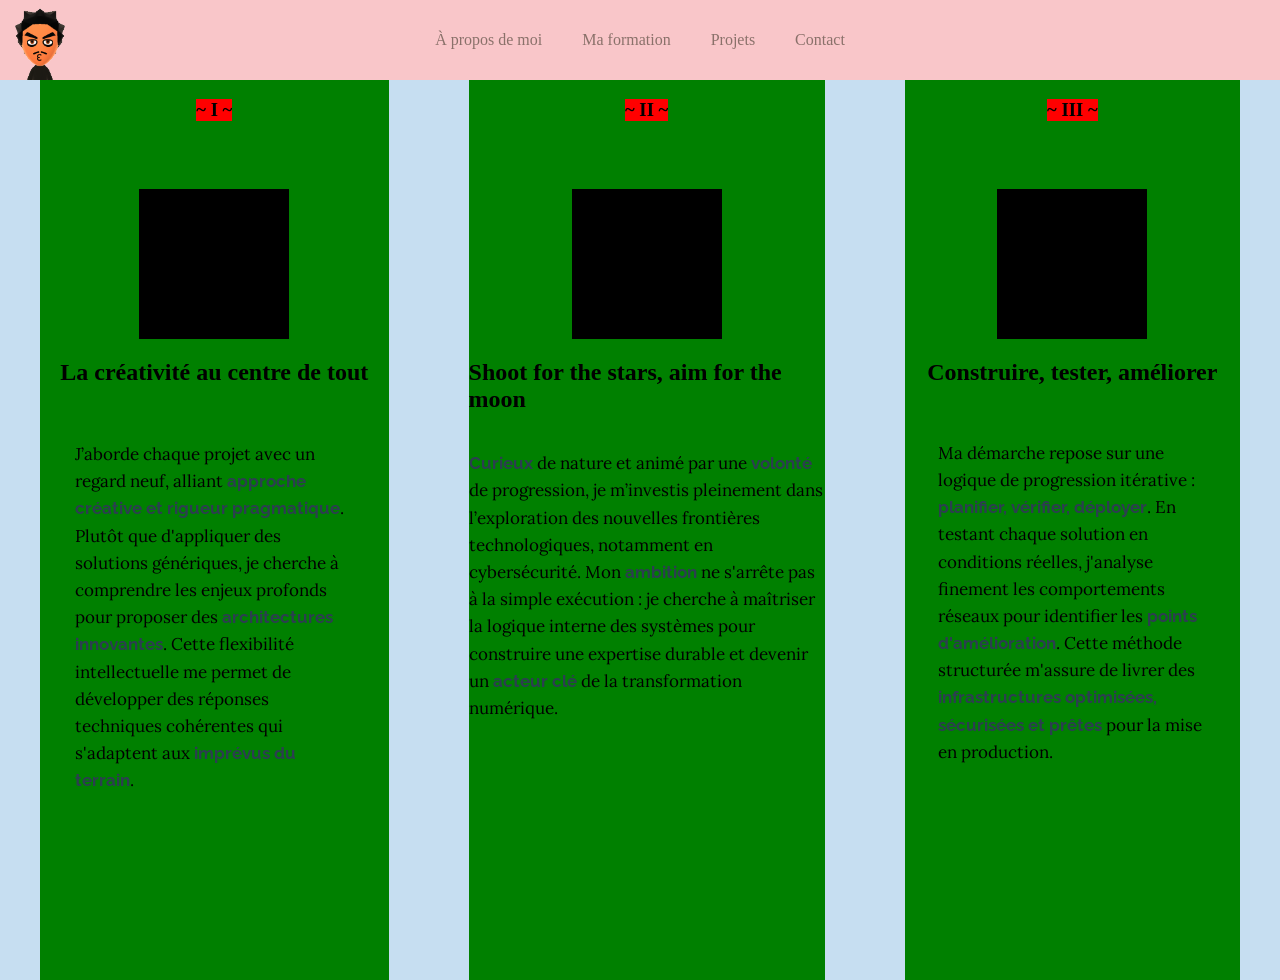
==== about.html @ 851f9ae1 "Update about.html" ====
<!DOCTYPE html>
<html lang="fr">
<head>
    <meta charset="UTF-8">
    <meta name="viewport" content="width=device-width, initial-scale=1.0">
    <title>Document</title>
    <link rel="stylesheet" href="about.css">
     <link rel="preconnect" href="https://fonts.googleapis.com">
    <link rel="preconnect" href="https://fonts.gstatic.com" crossorigin>
    <link href="https://fonts.googleapis.com/css2?family=Lora:ital,wght@0,400..700;1,400..700&display=swap" rel="stylesheet">

    <link rel="preconnect" href="https://fonts.googleapis.com">
    <link rel="preconnect" href="https://fonts.gstatic.com" crossorigin>
    <link href="https://fonts.googleapis.com/css2?family=Lora:ital,wght@0,400..700;1,400..700&family=Raleway:ital,wght@0,100..900;1,100..900&display=swap" rel="stylesheet">
</head>
<body>
    <header class="header_main">

        <div class="header_main_logo">
            <a href="/index.html">
                <img src="img/logo site web.png" alt="mii_avatar">
            </a>
        </div>

        <nav class="header_main_nav">
                <ul>
                    <li><a href="/about.html">À propos de moi</a></li>
                    <li><a href="/degree.html">Ma formation</a></li>
                    <li><a href="/project.html">Projets</a></li>
                    <li><a href="/contact.html">Contact</a></li>

                </ul>
        </nav>
    </header>

    <section class="about_me_card">
        <div class="about_me_card_type">
            <h3>~ I ~</h3>
            <div class="about_me_card_img"></div>
            <h2>La créativité au centre de tout</h2>
            <p>J’aborde chaque projet avec un regard neuf, alliant <span class="p_important">approche créative et rigueur pragmatique</span>. Plutôt que d'appliquer des solutions génériques,
                je cherche à comprendre les enjeux profonds pour proposer des <span class="p_important">architectures innovantes</span>. Cette flexibilité intellectuelle me permet de développer
                des réponses techniques cohérentes qui s'adaptent aux <span class="p_important">imprévus du terrain</span>.
            </p>
        </div>

        <div class="about_me_card_alt">
            <h3>~ II ~</h3>
            <div class="about_me_card_img"></div>
            <h2>Shoot for the stars, aim for the moon</h2>
            <p><span class="p_important">Curieux</span> de nature et animé par une <span class="p_important">volonté</span> de progression, je m’investis pleinement dans l’exploration des nouvelles frontières technologiques,
            notamment en cybersécurité. Mon <span class="p_important">ambition</span> ne s'arrête pas à la simple exécution : je cherche à maîtriser la logique interne des systèmes pour construire
            une expertise durable et devenir un <span class="p_important">acteur clé</span> de la transformation numérique.
            </p>
        </div>

        <div class="about_me_card_type">
            <h3>~ III ~</h3>
            <div class="about_me_card_img"></div>
            <h2>Construire, tester, améliorer</h2>
            <p>Ma démarche repose sur une logique de progression itérative : <span class="p_important">planifier, vérifier, déployer</span>. En testant chaque solution en conditions réelles,
                j'analyse finement les comportements réseaux pour identifier les <span class="p_important">points d'amélioration</span>. Cette méthode structurée m'assure de livrer des <span class="p_important">infrastructures
                optimisées, sécurisées et prêtes</span> pour la mise en production.
            </p>
        </div>
    </section>

</body>
</html>
---- about.css ----
body {
    margin: 0%;
    padding: 0%;
    background-color: #c6def1;
}

a {
    cursor: pointer;
}

.header_main {
    height: 80px;
    width: 100%;
    background-color: #f9c6c9;
    display: flex;
    justify-content: space-between;
    align-items: center;
    position: relative;
}

.header_main_logo {
    height: 100%;
    width: fit-content;
    display: flex;
}

.header_main_logo img {
    height: 80px;
    align-self: center;
}
.header_main_nav {
    position: absolute;
    left: 50%;
    transform: translateX(-50%);
}

.header_main_nav ul {
    list-style: none;
    display: flex;
    gap: 20px;
    margin: 0;
    padding: 0;
}

.header_main_nav ul li {
    display: inline;
    float: left;
}

.header_main_nav ul li a {
    padding: 0 10px;
    line-height: 60px;
    text-decoration: none;
    color: #8a716a;
    display: block;
    height: 100%;
}

.header_main_nav ul li a:hover{
    color: black;   
}


.header_main_sm {
    height: 100%;
    width: fit-content;
    padding-right: 20px;
    display: flex;
    align-items: center;
    column-gap: 10px;
}

.contact_logo {
    display: flex;
    justify-content: space-around;
}

.about_me_card {
    display: flex;
    justify-content: center;
}

.about_me_card h3 {
    background-color: red;
}

.about_me_card_img {
    width: 150px;
    height: 150px;
    background-color: black;
    margin-top: 50px;
}

.about_me_card_type {
    background-color: green;
    margin-left: 40px;
    margin-right: 40px;
    display: flex;
    flex-direction: column;
    align-items: center;
    height: 100vh;
}

.about_me_card_type p {
    margin: 10%;
}

.about_me_card_alt {
    background-color: green;
    margin-left: 40px;
    margin-right: 40px;
    display: flex;
    flex-direction: column;
    align-items: center;
    height: 100vh;
}

p {
    font-family: "Lora", serif;
    font-optical-sizing: auto;
    font-style: normal;
    font-size: 17px;
    line-height: 1.6;
}

.p_important {
    color: #2C3E50;
    font-family: "Raleway", sans-serif;
    font-optical-sizing: auto;
    font-weight: bolder;
}
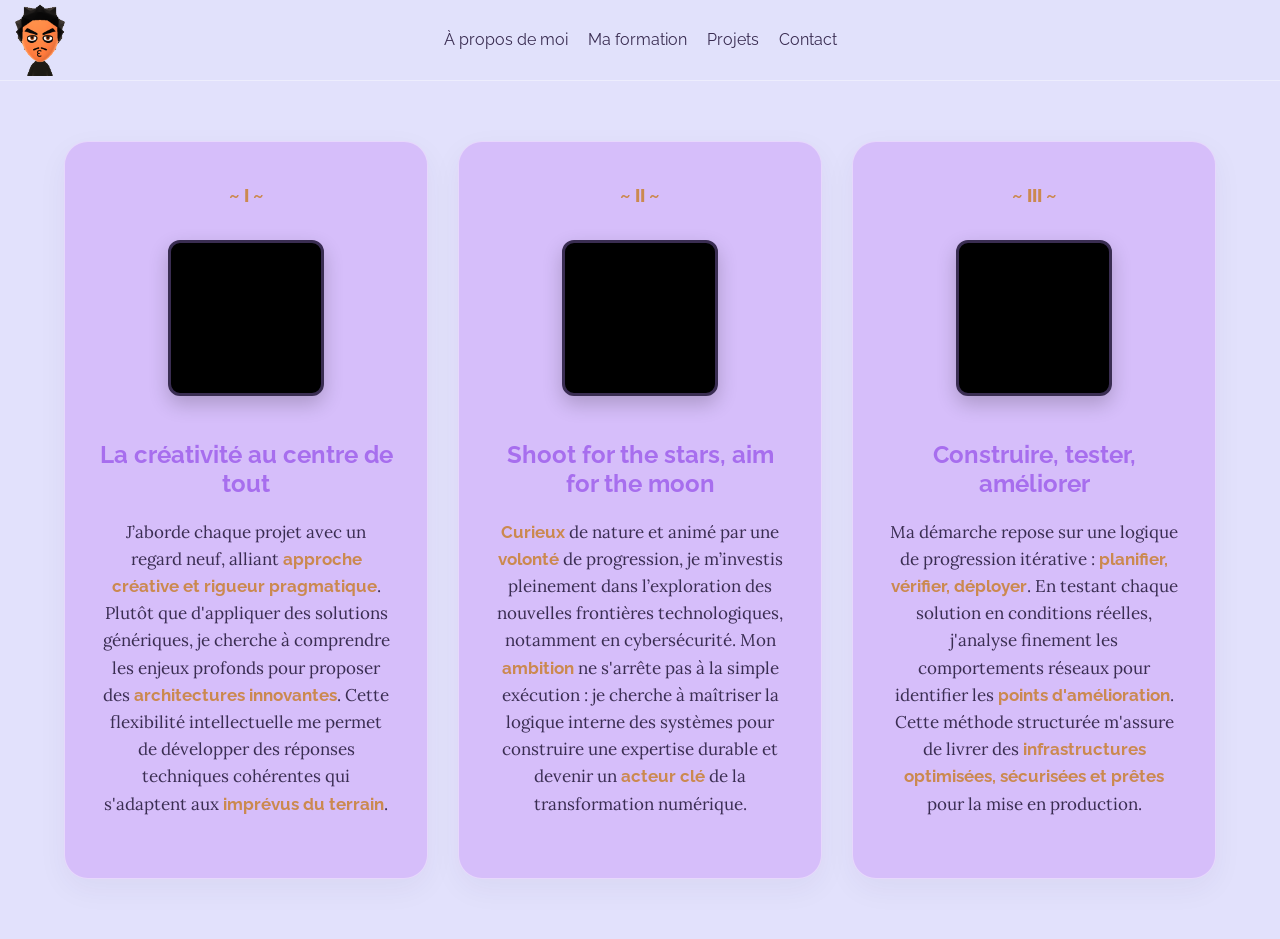
==== commit 53e9420e: "changement accueil" ====
--- a/about.html
+++ b/about.html
@@ -5,7 +5,7 @@
     <meta name="viewport" content="width=device-width, initial-scale=1.0">
     <title>Document</title>
     <link rel="stylesheet" href="about.css">
-     <link rel="preconnect" href="https://fonts.googleapis.com">
+    <link rel="preconnect" href="https://fonts.googleapis.com">
     <link rel="preconnect" href="https://fonts.gstatic.com" crossorigin>
     <link href="https://fonts.googleapis.com/css2?family=Lora:ital,wght@0,400..700;1,400..700&display=swap" rel="stylesheet">
 
@@ -66,4 +66,4 @@
     </section>
 
 </body>
-</html>
+</html>
--- a/about.css
+++ b/about.css
@@ -1,73 +1,70 @@
+/* --- Palette de couleurs --- */
+:root {
+  --bg-page: #E2E1FC;      /* Lavande très clair (Fond) */
+  --card-bg: #D6BEFA;      /* Glycine (Cartes au repos) */
+  --text-main: #3A2D52;    /* Violet-Noir (Texte ultra lisible) */
+  --accent-primary: #A76EEE; /* Violet vibrant (Titres et hover) */
+  --accent-copper: #CB894F;  /* Cuivre (Détails et nom) */
+  --white-soft: rgba(255, 255, 255, 0.4);
+}
+
+/* --- Base --- */
 body {
-    margin: 0%;
-    padding: 0%;
-    background-color: #c6def1;
+  margin: 0%;
+  padding: 0%;
+  background-color: var(--bg-page);
+  color: var(--text-main);
+  font-family: "Raleway", sans-serif; /* Utilisation de ta police choisie */
+  line-height: 1.6;
 }
 
 a {
-    cursor: pointer;
+  cursor: pointer;
+  color: inherit;
+  transition: 0.3s;
 }
 
+/* --- Header --- */
 .header_main {
-    height: 80px;
-    width: 100%;
-    background-color: #f9c6c9;
-    display: flex;
-    justify-content: space-between;
-    align-items: center;
-    position: relative;
-}
-
-.header_main_logo {
-    height: 100%;
-    width: fit-content;
-    display: flex;
+  height: 80px;
+  width: 100%;
+  display: flex;
+  justify-content: space-between;
+  align-items: center;
+  position: relative;
+  background-color: rgba(226, 225, 252, 0.8); /* Effet de transparence léger */
+  border-bottom: 1px solid var(--white-soft);
 }
 
 .header_main_logo img {
-    height: 80px;
-    align-self: center;
+  height: 80px;
+  align-self: center;
 }
+
 .header_main_nav {
-    position: absolute;
-    left: 50%;
-    transform: translateX(-50%);
+  position: absolute;
+  left: 50%;
+  transform: translateX(-50%);
 }
 
 .header_main_nav ul {
-    list-style: none;
-    display: flex;
-    gap: 20px;
-    margin: 0;
-    padding: 0;
-}
-
-.header_main_nav ul li {
-    display: inline;
-    float: left;
+  list-style: none;
+  display: flex;
+  gap: 20px;
+  margin: 0;
+  padding: 0;
 }
 
 .header_main_nav ul li a {
-    padding: 0 10px;
-    line-height: 60px;
-    text-decoration: none;
-    color: #8a716a;
-    display: block;
-    height: 100%;
+  display: inline-block; /* Indispensable pour que le scale fonctionne */
+  transition: transform 0.5s cubic-bezier(0.4, 0, 0.2, 1), color 0.3s ease;
+  color: var(--text-main);
+  text-decoration: none;
 }
 
-.header_main_nav ul li a:hover{
-    color: black;   
-}
-
-
-.header_main_sm {
-    height: 100%;
-    width: fit-content;
-    padding-right: 20px;
-    display: flex;
-    align-items: center;
-    column-gap: 10px;
+.header_main_nav ul li a:hover {
+  color: var(--accent-primary);
+  transform: scale(1.1); /* Grossissement de 10% seulement */
 }
 
 .contact_logo {
@@ -75,57 +72,114 @@
     justify-content: space-around;
 }
 
+/* --- Palette de couleurs (Rappel) --- */
+:root {
+  --bg-page: #E2E1FC;      /* Lavande très clair (Fond) */
+  --card-bg: #D6BEFA;      /* Glycine (Cartes au repos) */
+  --text-main: #3A2D52;    /* Violet-Noir (Texte ultra lisible) */
+  --accent-primary: #A76EEE; /* Violet vibrant (Titres et hover) */
+  --accent-copper: #CB894F;  /* Cuivre (Détails et numéros) */
+  --white-soft: rgba(255, 255, 255, 0.4);
+}
+
+/* --- Base --- */
+body {
+  margin: 0;
+  padding: 0;
+  background-color: var(--bg-page);
+  color: var(--text-main);
+  font-family: "Raleway", sans-serif;
+  line-height: 1.6;
+}
+
+/* --- Conteneur des cartes "À propos" --- */
 .about_me_card {
     display: flex;
     justify-content: center;
+    flex-wrap: wrap; /* Permet aux cartes de passer en dessous sur mobile */
+    padding: 60px 5%; /* Espace généreux autour des cartes */
+    gap: 30px; /* Espace entre les cartes */
 }
 
-.about_me_card h3 {
-    background-color: red;
-}
-
-.about_me_card_img {
-    width: 150px;
-    height: 150px;
-    background-color: black;
-    margin-top: 50px;
-}
-
-.about_me_card_type {
-    background-color: green;
-    margin-left: 40px;
-    margin-right: 40px;
+/* --- Style commun aux cartes (Modèle Accueil) --- */
+.about_me_card_type, 
+.about_me_card_alt {
+    background-color: var(--card-bg);
+    flex: 1;
+    min-width: 300px;
+    max-width: 400px;
     display: flex;
     flex-direction: column;
     align-items: center;
-    height: 100vh;
+    padding: 40px 20px;
+    border-radius: 24px;
+    border: 1px solid var(--white-soft);
+    box-shadow: 0 10px 30px rgba(58, 45, 82, 0.05);
+    transition: all 0.4s cubic-bezier(0.165, 0.84, 0.44, 1);
+    text-align: center;
+    box-sizing: border-box; /* Pour que le padding n'augmente pas la taille */
 }
 
-.about_me_card_type p {
-    margin: 10%;
+/* Effet au survol (modèle accueil) */
+.about_me_card_type:hover, 
+.about_me_card_alt:hover {
+    transform: translateY(-10px);
+    background-color: #EBE0FF; /* Éclaircissement doux */
+    border-color: var(--accent-primary);
+    box-shadow: 0 15px 35px rgba(167, 110, 238, 0.15);
 }
 
-.about_me_card_alt {
-    background-color: green;
-    margin-left: 40px;
-    margin-right: 40px;
-    display: flex;
-    flex-direction: column;
-    align-items: center;
-    height: 100vh;
+/* --- Éléments internes des cartes --- */
+.about_me_card h3 {
+    background-color: transparent; /* Suppression de l'ancien rouge */
+    color: var(--accent-copper);   /* Numérotation en Cuivre */
+    font-family: "Raleway", sans-serif;
+    font-weight: 800;
+    margin: 0;
+    font-size: 1.1rem;
 }
 
+.about_me_card h2 {
+    color: var(--accent-primary); /* Titres en Violet vibrant */
+    font-size: 1.5rem;
+    margin-top: 15px;
+    margin-bottom: 20px;
+    line-height: 1.2;
+    padding: 0 10px;
+}
+
+/* --- LA DIV NOIRE (Pour ton futur dessin) --- */
+.about_me_card_img {
+    width: 150px; /* Taille exacte demandée */
+    height: 150px; /* Taille exacte demandée */
+    background-color: #000000; /* Le noir pur préservé */
+    border-radius: 12px; /* Un léger arrondi pour s'accorder aux cartes */
+    border: 3px solid var(--text-main); /* Contour pour le relief */
+    margin: 30px 0; /* Espace équilibré haut/bas */
+    box-shadow: 0 8px 20px rgba(0, 0, 0, 0.2); /* Ombre pour l'effet "décollé" */
+    transition: all 0.3s ease;
+}
+
+/* Interaction subtile au survol de la carte sur l'image */
+.about_me_card_type:hover .about_me_card_img, 
+.about_me_card_alt:hover .about_me_card_img {
+  border-color: var(--accent-copper); /* Le contour passe au cuivre */
+  transform: scale(1.03); /* Léger grossissement de la div noire */
+}
+
+/* --- Typographie (Lora et Raleway importants) --- */
 p {
     font-family: "Lora", serif;
-    font-optical-sizing: auto;
-    font-style: normal;
     font-size: 17px;
     line-height: 1.6;
+    color: var(--text-main);
+    margin: 0 5% 20px 5%; /* Marges propres pour le texte */
 }
 
+/* Mots-clés importants */
 .p_important {
-    color: #2C3E50;
+    color: var(--accent-copper);
     font-family: "Raleway", sans-serif;
-    font-optical-sizing: auto;
-    font-weight: bolder;
-}
+    font-weight: 700;
+    padding-bottom: 1px;
+}
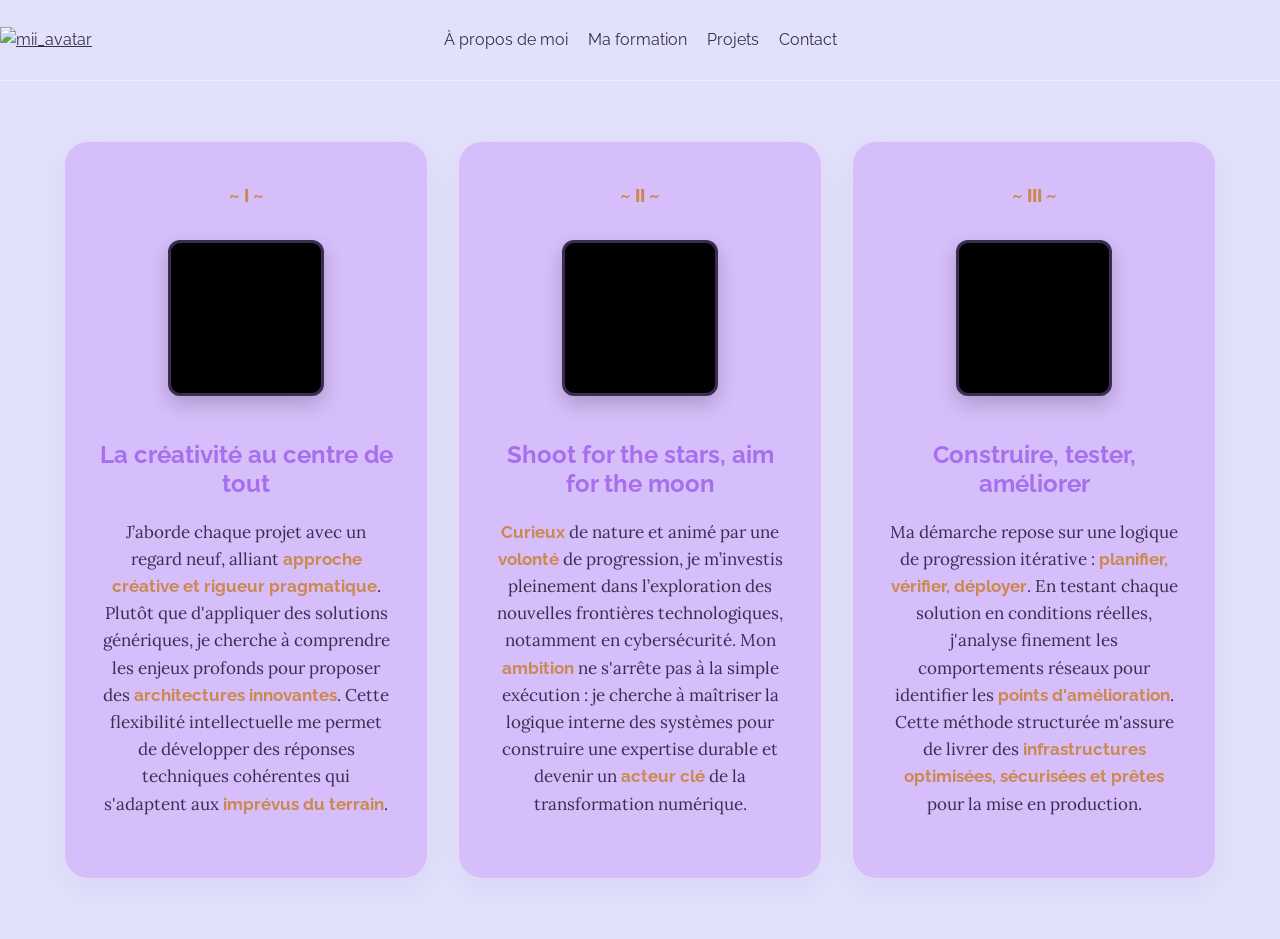
==== commit a79950a7: "Update about.html" ====
--- a/about.html
+++ b/about.html
@@ -17,17 +17,17 @@
     <header class="header_main">
 
         <div class="header_main_logo">
-            <a href="/index.html">
-                <img src="img/logo site web.png" alt="mii_avatar">
+            <a href="index.html">
+                <img src="img/logo_site_web.png" alt="mii_avatar">
             </a>
         </div>
 
         <nav class="header_main_nav">
                 <ul>
-                    <li><a href="/about.html">À propos de moi</a></li>
-                    <li><a href="/degree.html">Ma formation</a></li>
-                    <li><a href="/project.html">Projets</a></li>
-                    <li><a href="/contact.html">Contact</a></li>
+                    <li><a href="about.html">À propos de moi</a></li>
+                    <li><a href="degree.html">Ma formation</a></li>
+                    <li><a href="project.html">Projets</a></li>
+                    <li><a href="contact.html">Contact</a></li>
 
                 </ul>
         </nav>
@@ -66,4 +66,4 @@
     </section>
 
 </body>
-</html>+</html>
--- a/about.css
+++ b/about.css
@@ -182,4 +182,4 @@
     font-family: "Raleway", sans-serif;
     font-weight: 700;
     padding-bottom: 1px;
-}+}
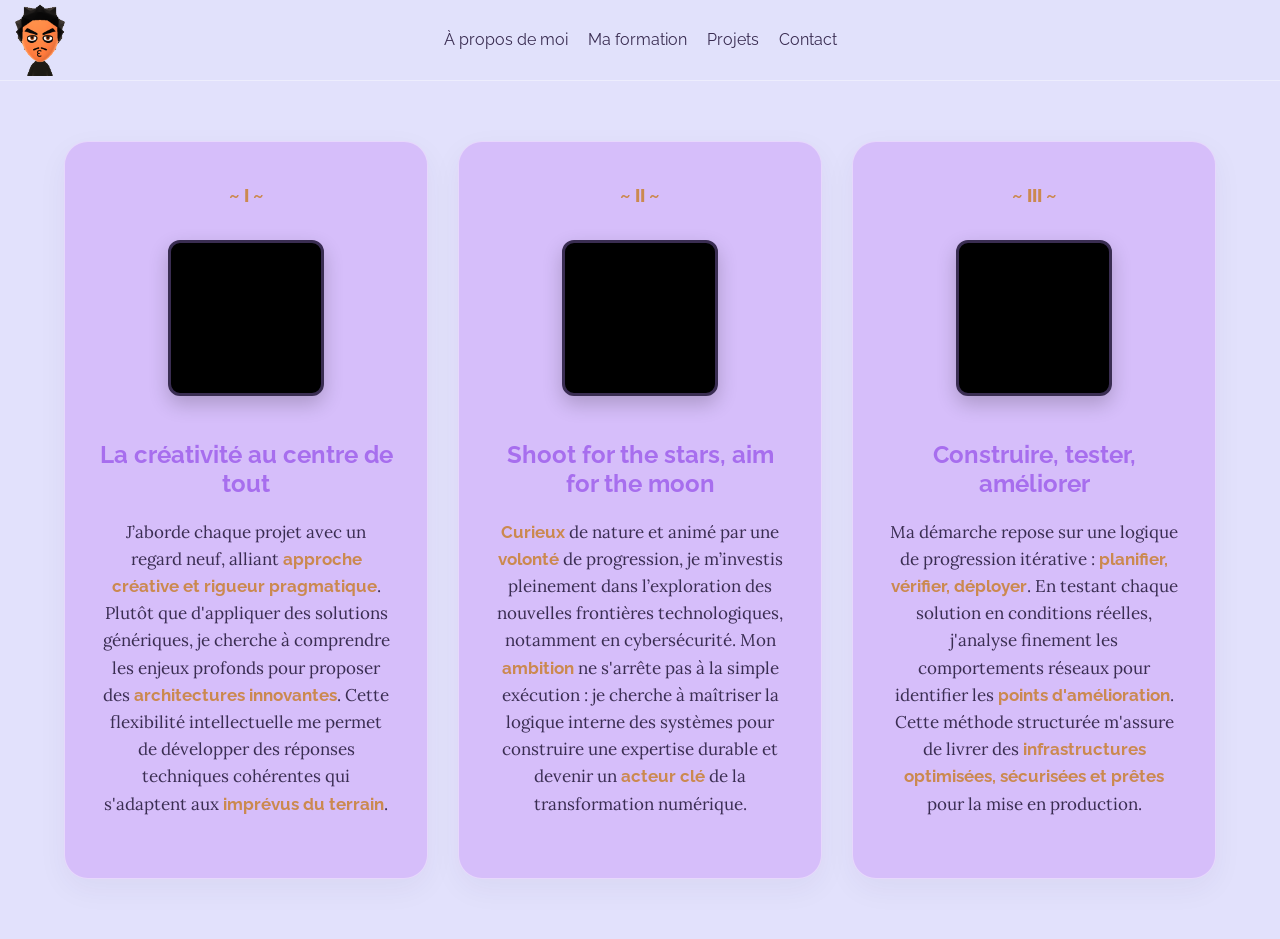
==== commit 550af474: "Update about.html" ====
--- a/about.html
+++ b/about.html
@@ -1,69 +1,94 @@
-<!DOCTYPE html>
+<!doctype html>
 <html lang="fr">
-<head>
-    <meta charset="UTF-8">
-    <meta name="viewport" content="width=device-width, initial-scale=1.0">
+  <head>
+    <meta charset="UTF-8" />
+    <meta name="viewport" content="width=device-width, initial-scale=1.0" />
     <title>Document</title>
-    <link rel="stylesheet" href="about.css">
-    <link rel="preconnect" href="https://fonts.googleapis.com">
-    <link rel="preconnect" href="https://fonts.gstatic.com" crossorigin>
-    <link href="https://fonts.googleapis.com/css2?family=Lora:ital,wght@0,400..700;1,400..700&display=swap" rel="stylesheet">
+    <link rel="stylesheet" href="about.css" />
+    <link rel="preconnect" href="https://fonts.googleapis.com" />
+    <link rel="preconnect" href="https://fonts.gstatic.com" crossorigin />
+    <link
+      href="https://fonts.googleapis.com/css2?family=Lora:ital,wght@0,400..700;1,400..700&display=swap"
+      rel="stylesheet"
+    />
 
-    <link rel="preconnect" href="https://fonts.googleapis.com">
-    <link rel="preconnect" href="https://fonts.gstatic.com" crossorigin>
-    <link href="https://fonts.googleapis.com/css2?family=Lora:ital,wght@0,400..700;1,400..700&family=Raleway:ital,wght@0,100..900;1,100..900&display=swap" rel="stylesheet">
-</head>
-<body>
+    <link rel="preconnect" href="https://fonts.googleapis.com" />
+    <link rel="preconnect" href="https://fonts.gstatic.com" crossorigin />
+    <link
+      href="https://fonts.googleapis.com/css2?family=Lora:ital,wght@0,400..700;1,400..700&family=Raleway:ital,wght@0,100..900;1,100..900&display=swap"
+      rel="stylesheet"
+    />
+  </head>
+  <body>
     <header class="header_main">
+      <div class="header_main_logo">
+        <a href="/index.html">
+          <img src="img/logo site web.png" alt="logo" />
+        </a>
+      </div>
 
-        <div class="header_main_logo">
-            <a href="index.html">
-                <img src="img/logo_site_web.png" alt="mii_avatar">
-            </a>
-        </div>
-
-        <nav class="header_main_nav">
-                <ul>
-                    <li><a href="about.html">À propos de moi</a></li>
-                    <li><a href="degree.html">Ma formation</a></li>
-                    <li><a href="project.html">Projets</a></li>
-                    <li><a href="contact.html">Contact</a></li>
-
-                </ul>
-        </nav>
+      <nav class="header_main_nav">
+        <ul>
+          <li><a href="about.html">À propos de moi</a></li>
+          <li><a href="degree.html">Ma formation</a></li>
+          <li><a href="project.html">Projets</a></li>
+          <li><a href="contact.html">Contact</a></li>
+        </ul>
+      </nav>
     </header>
 
     <section class="about_me_card">
-        <div class="about_me_card_type">
-            <h3>~ I ~</h3>
-            <div class="about_me_card_img"></div>
-            <h2>La créativité au centre de tout</h2>
-            <p>J’aborde chaque projet avec un regard neuf, alliant <span class="p_important">approche créative et rigueur pragmatique</span>. Plutôt que d'appliquer des solutions génériques,
-                je cherche à comprendre les enjeux profonds pour proposer des <span class="p_important">architectures innovantes</span>. Cette flexibilité intellectuelle me permet de développer
-                des réponses techniques cohérentes qui s'adaptent aux <span class="p_important">imprévus du terrain</span>.
-            </p>
-        </div>
+      <div class="about_me_card_type">
+        <h3>~ I ~</h3>
+        <div class="about_me_card_img"></div>
+        <h2>La créativité au centre de tout</h2>
+        <p>
+          J’aborde chaque projet avec un regard neuf, alliant
+          <span class="p_important"
+            >approche créative et rigueur pragmatique</span
+          >. Plutôt que d'appliquer des solutions génériques, je cherche à
+          comprendre les enjeux profonds pour proposer des
+          <span class="p_important">architectures innovantes</span>. Cette
+          flexibilité intellectuelle me permet de développer des réponses
+          techniques cohérentes qui s'adaptent aux
+          <span class="p_important">imprévus du terrain</span>.
+        </p>
+      </div>
 
-        <div class="about_me_card_alt">
-            <h3>~ II ~</h3>
-            <div class="about_me_card_img"></div>
-            <h2>Shoot for the stars, aim for the moon</h2>
-            <p><span class="p_important">Curieux</span> de nature et animé par une <span class="p_important">volonté</span> de progression, je m’investis pleinement dans l’exploration des nouvelles frontières technologiques,
-            notamment en cybersécurité. Mon <span class="p_important">ambition</span> ne s'arrête pas à la simple exécution : je cherche à maîtriser la logique interne des systèmes pour construire
-            une expertise durable et devenir un <span class="p_important">acteur clé</span> de la transformation numérique.
-            </p>
-        </div>
+      <div class="about_me_card_alt">
+        <h3>~ II ~</h3>
+        <div class="about_me_card_img"></div>
+        <h2>Shoot for the stars, aim for the moon</h2>
+        <p>
+          <span class="p_important">Curieux</span> de nature et animé par une
+          <span class="p_important">volonté</span> de progression, je m’investis
+          pleinement dans l’exploration des nouvelles frontières technologiques,
+          notamment en cybersécurité. Mon
+          <span class="p_important">ambition</span> ne s'arrête pas à la simple
+          exécution : je cherche à maîtriser la logique interne des systèmes
+          pour construire une expertise durable et devenir un
+          <span class="p_important">acteur clé</span> de la transformation
+          numérique.
+        </p>
+      </div>
 
-        <div class="about_me_card_type">
-            <h3>~ III ~</h3>
-            <div class="about_me_card_img"></div>
-            <h2>Construire, tester, améliorer</h2>
-            <p>Ma démarche repose sur une logique de progression itérative : <span class="p_important">planifier, vérifier, déployer</span>. En testant chaque solution en conditions réelles,
-                j'analyse finement les comportements réseaux pour identifier les <span class="p_important">points d'amélioration</span>. Cette méthode structurée m'assure de livrer des <span class="p_important">infrastructures
-                optimisées, sécurisées et prêtes</span> pour la mise en production.
-            </p>
-        </div>
+      <div class="about_me_card_type">
+        <h3>~ III ~</h3>
+        <div class="about_me_card_img"></div>
+        <h2>Construire, tester, améliorer</h2>
+        <p>
+          Ma démarche repose sur une logique de progression itérative :
+          <span class="p_important">planifier, vérifier, déployer</span>. En
+          testant chaque solution en conditions réelles, j'analyse finement les
+          comportements réseaux pour identifier les
+          <span class="p_important">points d'amélioration</span>. Cette méthode
+          structurée m'assure de livrer des
+          <span class="p_important"
+            >infrastructures optimisées, sécurisées et prêtes</span
+          >
+          pour la mise en production.
+        </p>
+      </div>
     </section>
-
-</body>
+  </body>
 </html>
